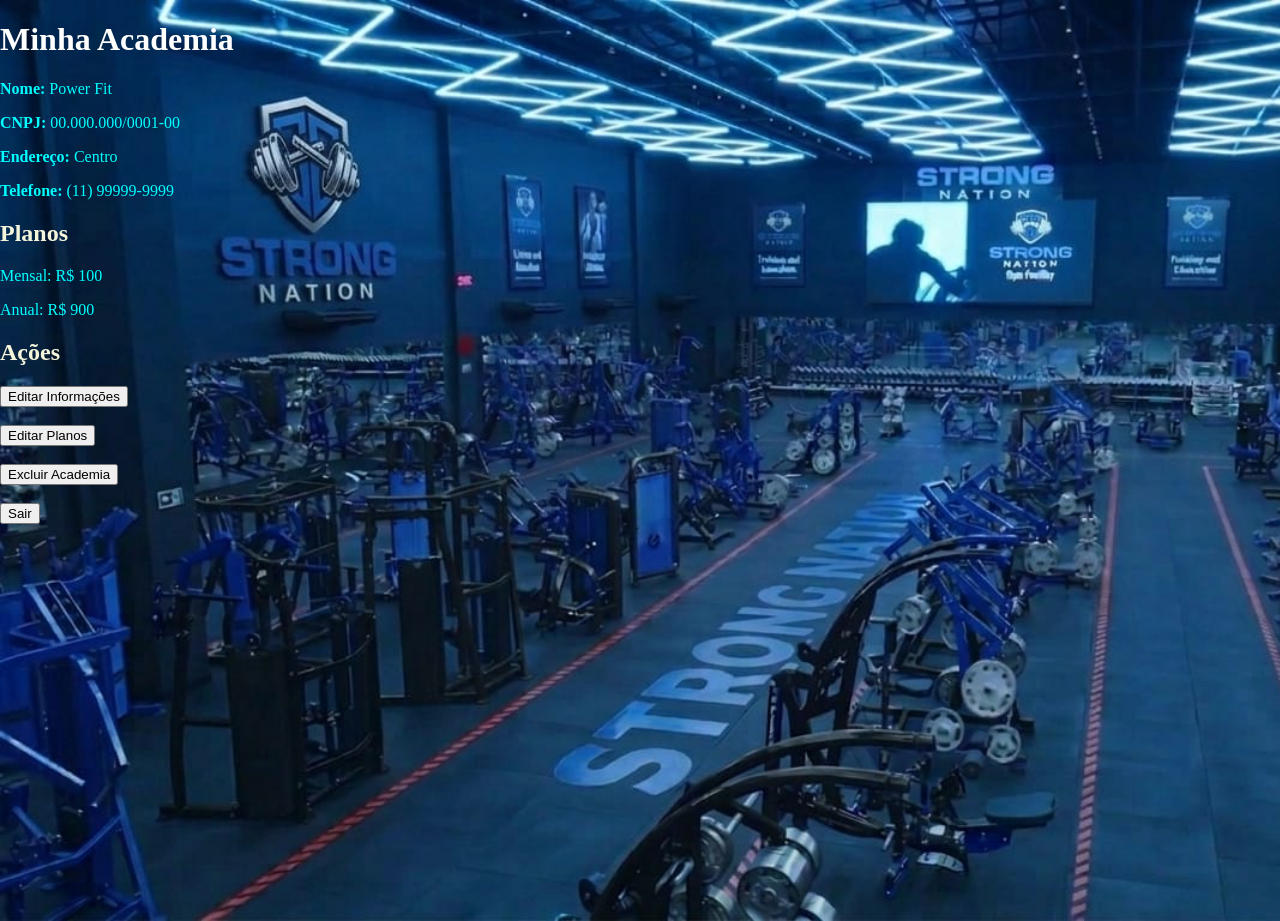
==== academiaHome.html @ feb88d82 "projeto att" ====
<!DOCTYPE html>
<html>
    <head>
        <link rel="stylesheet" href="styleacademiahome.css">
        <meta charset="UTF-8">
    </head>
<body>
<!-- pagina home da academia , onde somente este usuario poderá alterar qualquer tipo de informação da pagina  -->

<h1> Minha Academia</h1>

<p><strong>Nome:</strong> Power Fit</p>
<p><strong>CNPJ:</strong> 00.000.000/0001-00</p>
<p><strong>Endereço:</strong> Centro</p>
<p><strong>Telefone:</strong> (11) 99999-9999</p>


<h2> Planos</h2>

<p>Mensal: R$ 100</p>
<p>Anual: R$ 900</p>


<h2> Ações</h2>

<button>Editar Informações</button>
<br><br>

<button>Editar Planos</button>
<br><br>

<!-- alerta -->
<button onclick="confirm('Tem certeza que deseja excluir esta academia?')">
    Excluir Academia
</button>

<br><br>

<a href="index.html">
    <button>Sair</button>
</a>

</body>
</html>
---- styleacademiahome.css ----
body{
    margin: 0%;
    height: 100vh;
    background-image: url(imagens/academiafundo.jpeg);
    background-size: cover;
    background-repeat: no-repeat;
}
h1{
color: white;
}

h2{
    color: beige;
}
p{
    color:cyan;
}
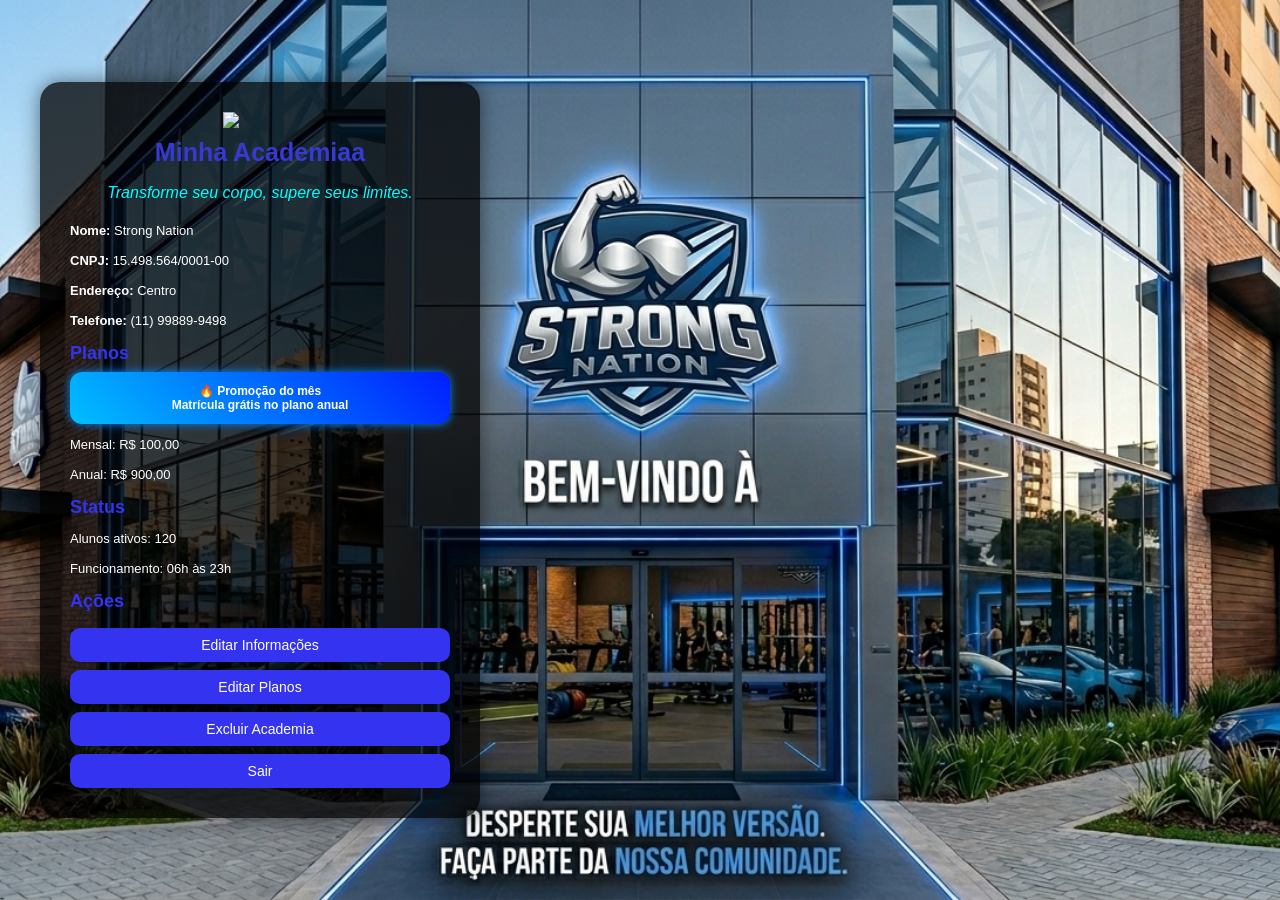
==== commit f7f070e6: "att3" ====
--- a/academiaHome.html
+++ b/academiaHome.html
@@ -5,40 +5,46 @@
         <meta charset="UTF-8">
     </head>
 <body>
-<!-- pagina home da academia , onde somente este usuario poderá alterar qualquer tipo de informação da pagina  -->
 
-<h1> Minha Academia</h1>
+    <div class="container">
 
-<p><strong>Nome:</strong> Power Fit</p>
-<p><strong>CNPJ:</strong> 00.000.000/0001-00</p>
-<p><strong>Endereço:</strong> Centro</p>
-<p><strong>Telefone:</strong> (11) 99999-9999</p>
+        <img src="imagens/logoacademia.png.png" class="logo">
 
+        <h1>Minha Academiaa</h1>
+        <p class="frase">
+    Transforme seu corpo, supere seus limites.
+</p>
 
-<h2> Planos</h2>
+        <p><strong>Nome:</strong> Strong Nation</p>
+        <p><strong>CNPJ:</strong> 15.498.564/0001-00</p>
+        <p><strong>Endereço:</strong> Centro</p>
+        <p><strong>Telefone:</strong> (11) 99889-9498</p>
 
-<p>Mensal: R$ 100</p>
-<p>Anual: R$ 900</p>
+        <h2>Planos</h2>
 
+        <div class="promo">
+    🔥 Promoção do mês <br>
+    Matrícula grátis no plano anual
+</div>
 
-<h2> Ações</h2>
+        <p>Mensal: R$ 100,00</p>
+        <p>Anual: R$ 900,00</p>
 
-<button>Editar Informações</button>
-<br><br>
+        <h2>Status</h2>
 
-<button>Editar Planos</button>
-<br><br>
+        <p>Alunos ativos: 120</p>
+        <p>Funcionamento: 06h às 23h</p>
 
-<!-- alerta -->
-<button onclick="confirm('Tem certeza que deseja excluir esta academia?')">
-    Excluir Academia
-</button>
+        <h2>Ações</h2>
 
-<br><br>
+        <button>Editar Informações</button>
 
-<a href="index.html">
-    <button>Sair</button>
-</a>
+        <button>Editar Planos</button>
 
+        <button>Excluir Academia</button>
+
+        <button>Sair</button>
+
+    </div>
 </body>
 </html>
--- a/styleacademiahome.css
+++ b/styleacademiahome.css
@@ -1,17 +1,88 @@
 body{
-    margin: 0%;
+    margin: 0;
+    padding: 0;
+
+    font-family: Arial, Helvetica, sans-serif;
+
+    background-image: url("imagens/minhaacademia.png.png");
+
+    background-size: cover;
+    background-position: center;
+    background-repeat: no-repeat;
+
     height: 100vh;
-    background-image: url(imagens/academiafundo.jpeg);
-    background-size: cover;
-    background-repeat: no-repeat;
-}
-h1{
-color: white;
+
+    display: flex;
+    align-items: center;
 }
 
-h2{
-    color: beige;
+.container {
+    width: 380px; /* Reduzi um pouco a largura para não ocupar tanto a tela */
+    margin-left: 40px;
+    background-color: rgba(0,0,0,0.75);
+    padding: 30px; /* Reduzi o padding do topo/baixo de 30px para 15px */
+    border-radius: 20px;
+    color: white;
+    box-shadow: 0px 0px 20px rgba(0,0,0,0.5);
 }
-p{
-    color:cyan;
+
+.logo {
+    width: 75px; /* Diminuí o logo (era 80px) */
+    display: block;
+    margin: 0 auto 15px auto;
+    margin-bottom: 10px; /* Reduzi o espaço abaixo do logo (era 30px) */
+}
+
+h1 {
+    color: #3838d3;
+    font-size: 25px; /* Diminuí um pouco a fonte */
+    text-align: center;
+    margin-top: 5px; /* Quase sem margem no topo para subir o texto */
+    margin-bottom: 10px;
+}
+
+.frase {
+    color: #00ffff;
+    font-style: italic;
+    margin-bottom: 20px;
+    text-align: center;
+    font-size: 16px; /* Diminuí a frase (estava 20px, o que ocupava muito espaço) */
+    line-height: 1.2;
+}
+
+h2 {
+    color: rgb(51, 51, 240);
+    margin-top: 15px; /* Reduzi o espaço entre as seções (era 20px) */
+    margin-bottom: 8px;
+    font-size: 18px; /* Diminuí o título das seções */
+}
+
+p {
+    margin-top: 5px 3;
+    margin-bottom: 15px; /* Deixa as linhas de texto mais próximas uma da outra */
+    font-size: 13px; /* Tamanho de letra legível, mas compacto */
+}
+
+.promo {
+    background: linear-gradient(45deg, #00bfff, #001eff);
+    padding: 12px; /* Reduzi o preenchimento interno */
+    border-radius: 12px;
+    margin-top: 15px 0;
+    margin-bottom: 10px;
+    text-align: center;
+    font-weight: bold;
+    font-size: 12px; /* Promoção menor para economizar espaço */
+    box-shadow: 0px 0px 10px #0084ff;
+}
+
+button {
+    width: 100%;
+    padding: 9px; /* Botões mais finos */
+    margin-top: 8px; /* Menos espaço entre botões */
+    border-radius: 10px;
+    background-color: rgb(51, 51, 240);
+    color: white;
+    font-size: 14px;
+    cursor: pointer;
+    border: none;
 }
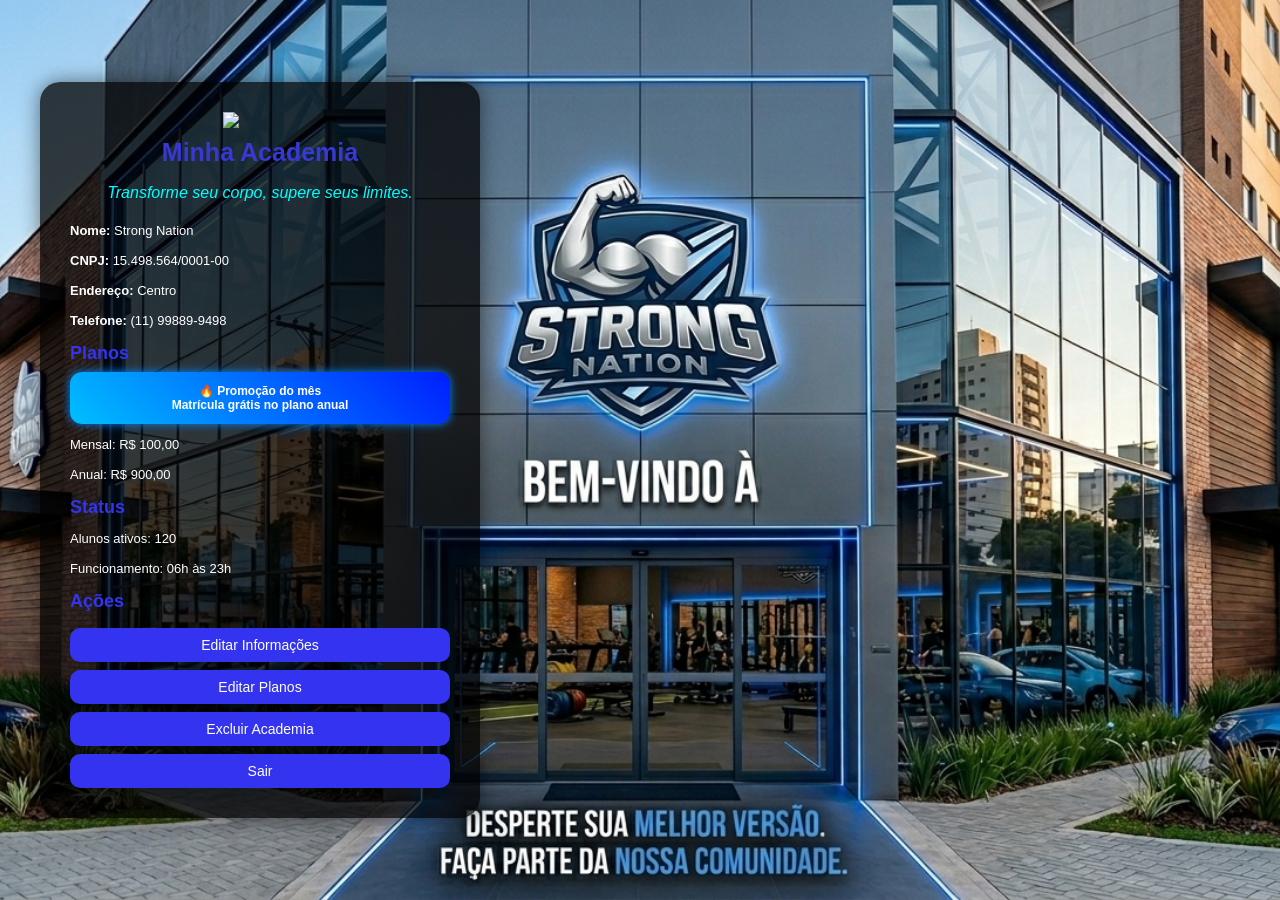
==== commit e68d934b: "att4" ====
--- a/academiaHome.html
+++ b/academiaHome.html
@@ -10,7 +10,7 @@
 
         <img src="imagens/logoacademia.png.png" class="logo">
 
-        <h1>Minha Academiaa</h1>
+        <h1>Minha Academia</h1>
         <p class="frase">
     Transforme seu corpo, supere seus limites.
 </p>
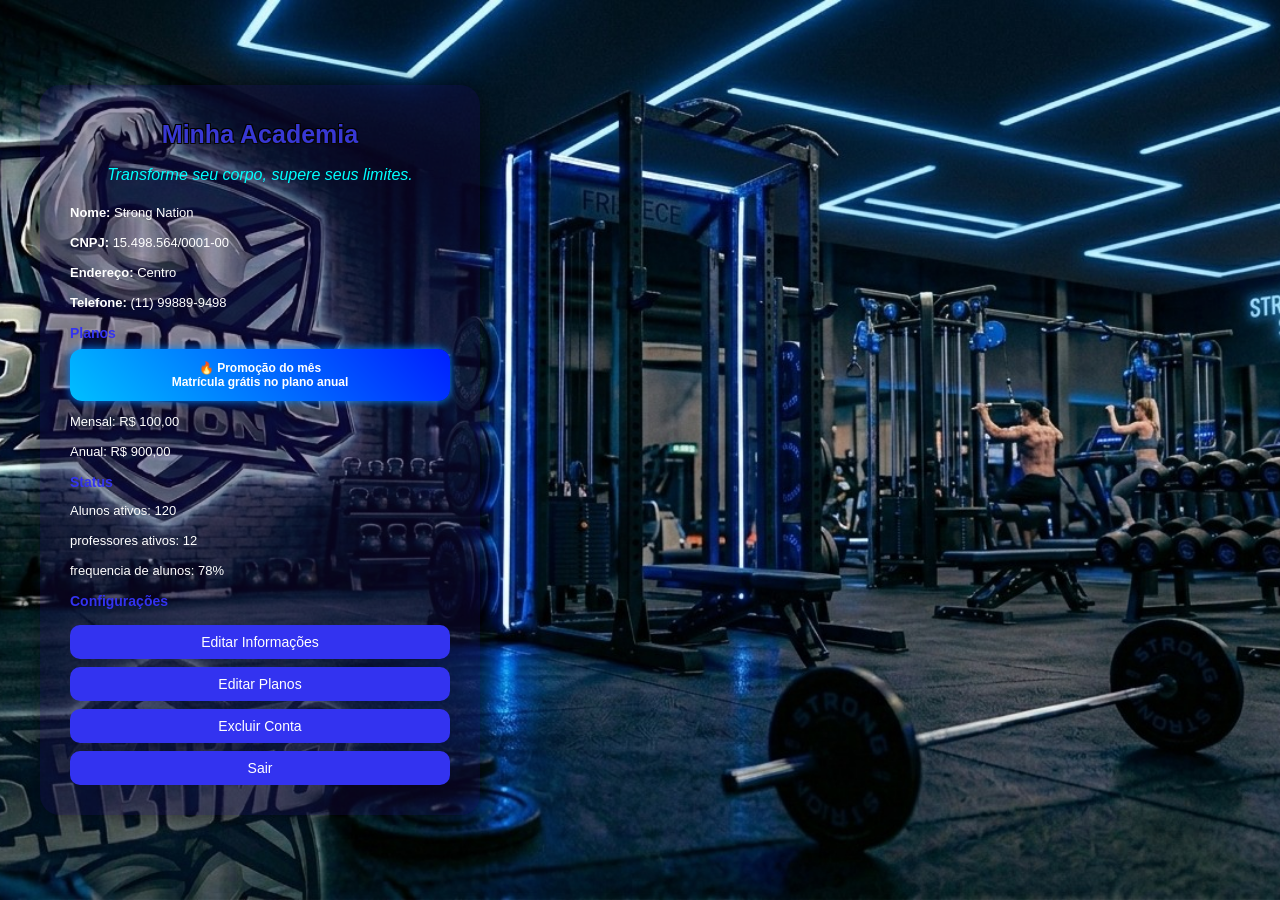
==== commit 110e33f6: "att6" ====
--- a/academiaHome.html
+++ b/academiaHome.html
@@ -5,11 +5,8 @@
         <meta charset="UTF-8">
     </head>
 <body>
-
+    
     <div class="container">
-
-        <img src="imagens/logoacademia.png.png" class="logo">
-
         <h1>Minha Academia</h1>
         <p class="frase">
     Transforme seu corpo, supere seus limites.
@@ -33,17 +30,21 @@
         <h2>Status</h2>
 
         <p>Alunos ativos: 120</p>
-        <p>Funcionamento: 06h às 23h</p>
+        <p>professores ativos: 12</p>
+        <p>frequencia de alunos: 78%</p>
+        <p></p>
 
-        <h2>Ações</h2>
-
+        <h2>Configurações</h2>
+        
         <button>Editar Informações</button>
 
         <button>Editar Planos</button>
 
-        <button>Excluir Academia</button>
+        <button>Excluir Conta</button>
 
-        <button>Sair</button>
+        <a href="cadastroAcademia.html"><button>Sair</button></a>
+
+        
 
     </div>
 </body>
--- a/styleacademiahome.css
+++ b/styleacademiahome.css
@@ -4,7 +4,7 @@
 
     font-family: Arial, Helvetica, sans-serif;
 
-    background-image: url("imagens/minhaacademia.png.png");
+    background-image: url("imagens/academiafundo3.jpeg");
 
     background-size: cover;
     background-position: center;
@@ -17,28 +17,32 @@
 }
 
 .container {
-    width: 380px; /* Reduzi um pouco a largura para não ocupar tanto a tela */
+    width: 380px; 
     margin-left: 40px;
-    background-color: rgba(0,0,0,0.75);
-    padding: 30px; /* Reduzi o padding do topo/baixo de 30px para 15px */
+    background-color: rgba(18, 9, 69, 0.395);
+    padding: 30px; 
     border-radius: 20px;
     color: white;
     box-shadow: 0px 0px 20px rgba(0,0,0,0.5);
 }
 
 .logo {
-    width: 75px; /* Diminuí o logo (era 80px) */
+    width: 75px; 
     display: block;
     margin: 0 auto 15px auto;
-    margin-bottom: 10px; /* Reduzi o espaço abaixo do logo (era 30px) */
+    margin-bottom: 10px; 
 }
 
 h1 {
     color: #3838d3;
-    font-size: 25px; /* Diminuí um pouco a fonte */
+    font-size: 25px; 
     text-align: center;
-    margin-top: 5px; /* Quase sem margem no topo para subir o texto */
+    margin-top: 5px; 
     margin-bottom: 10px;
+     text-shadow:-1px -1px 0 #000000,  
+                 1px -1px 0 #030303, 
+                -1px 1px 0 #080808, 
+                 1px 1px 0 #090909;
 }
 
 .frase {
@@ -46,43 +50,44 @@
     font-style: italic;
     margin-bottom: 20px;
     text-align: center;
-    font-size: 16px; /* Diminuí a frase (estava 20px, o que ocupava muito espaço) */
+    font-size: 16px;
     line-height: 1.2;
 }
 
 h2 {
     color: rgb(51, 51, 240);
-    margin-top: 15px; /* Reduzi o espaço entre as seções (era 20px) */
+    margin-top: 15px; 
     margin-bottom: 8px;
-    font-size: 18px; /* Diminuí o título das seções */
+    font-size: 14px; 
 }
 
 p {
     margin-top: 5px 3;
-    margin-bottom: 15px; /* Deixa as linhas de texto mais próximas uma da outra */
-    font-size: 13px; /* Tamanho de letra legível, mas compacto */
+    margin-bottom: 15px; 
+    font-size: 13px;
 }
 
 .promo {
     background: linear-gradient(45deg, #00bfff, #001eff);
-    padding: 12px; /* Reduzi o preenchimento interno */
+    padding: 12px; 
     border-radius: 12px;
     margin-top: 15px 0;
     margin-bottom: 10px;
     text-align: center;
     font-weight: bold;
-    font-size: 12px; /* Promoção menor para economizar espaço */
+    font-size: 12px; 
     box-shadow: 0px 0px 10px #0084ff;
 }
 
 button {
     width: 100%;
-    padding: 9px; /* Botões mais finos */
-    margin-top: 8px; /* Menos espaço entre botões */
+    padding: 9px;
+    margin-top: 8px;
     border-radius: 10px;
     background-color: rgb(51, 51, 240);
     color: white;
     font-size: 14px;
     cursor: pointer;
     border: none;
-}+}
+
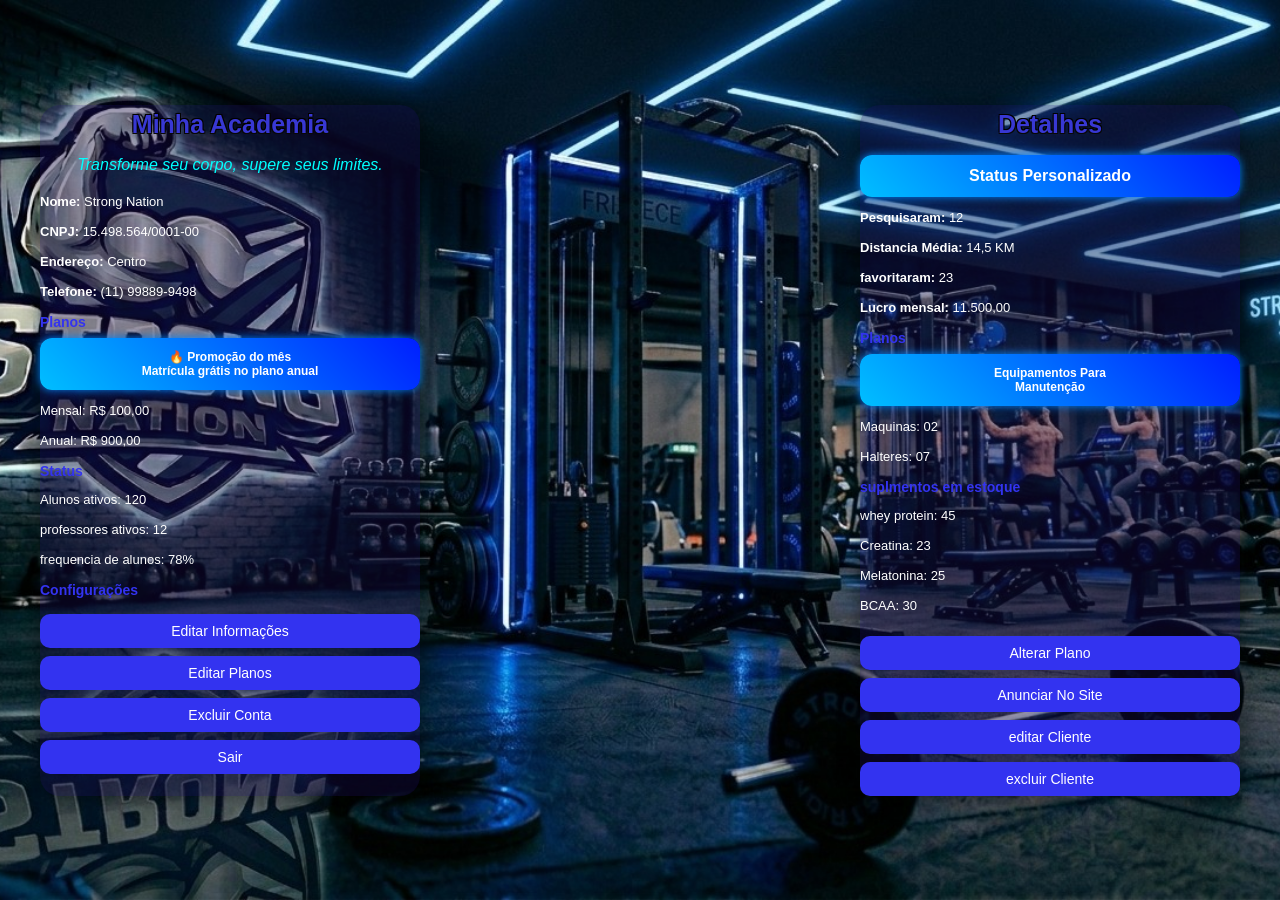
==== commit 047d7aa9: "ultima att" ====
--- a/academiaHome.html
+++ b/academiaHome.html
@@ -6,7 +6,9 @@
     </head>
 <body>
     
-    <div class="container">
+    <div class="pai">
+
+        <div class="container">
         <h1>Minha Academia</h1>
         <p class="frase">
     Transforme seu corpo, supere seus limites.
@@ -42,10 +44,53 @@
 
         <button>Excluir Conta</button>
 
-        <a href="cadastroAcademia.html"><button>Sair</button></a>
+        <a href="index.html"><button>Sair</button></a>
 
         
 
     </div>
+
+     <div class="container">
+        <h1>Detalhes</h1>
+        <p class="promo" style="font-size: 16px;">
+    Status Personalizado
+</p>
+
+        <p><strong>Pesquisaram:</strong>  12</p>
+        <p><strong>Distancia Média:</strong> 14,5 KM</p>
+        <p><strong>favoritaram:</strong> 23</p>
+        <p><strong>Lucro mensal:</strong> 11.500,00</p>
+
+        <h2>Planos</h2>
+
+        <div class="promo">
+     
+        Equipamentos Para    <br>
+      Manutenção
+</div>
+
+        <p>Maquinas: 02</p>
+        <p>Halteres: 07</p>
+
+        <h2>suplmentos em estoque</h2>
+
+        <p>whey protein: 45</p>
+        <p>Creatina: 23</p>
+        <p>Melatonina: 25</p>
+        <p>BCAA: 30</p>
+
+        
+        <button>Alterar Plano</button>
+
+        <button>Anunciar No Site</button>
+
+        <button>editar Cliente</button>
+
+        <button>excluir Cliente</button>
+
+
+        </div>
+
+    </div>
 </body>
 </html>
--- a/styleacademiahome.css
+++ b/styleacademiahome.css
@@ -1,26 +1,28 @@
 body{
     margin: 0;
     padding: 0;
-
     font-family: Arial, Helvetica, sans-serif;
-
     background-image: url("imagens/academiafundo3.jpeg");
-
     background-size: cover;
     background-position: center;
     background-repeat: no-repeat;
-
     height: 100vh;
-
     display: flex;
     align-items: center;
+    justify-content: center;
+}
+
+.pai{
+    display: flex;
+    justify-content: space-between;
+    margin: 40px;
+    width: 100%;
+    
 }
 
 .container {
-    width: 380px; 
-    margin-left: 40px;
+    width: 380px;
     background-color: rgba(18, 9, 69, 0.395);
-    padding: 30px; 
     border-radius: 20px;
     color: white;
     box-shadow: 0px 0px 20px rgba(0,0,0,0.5);
@@ -90,4 +92,3 @@
     cursor: pointer;
     border: none;
 }
-
